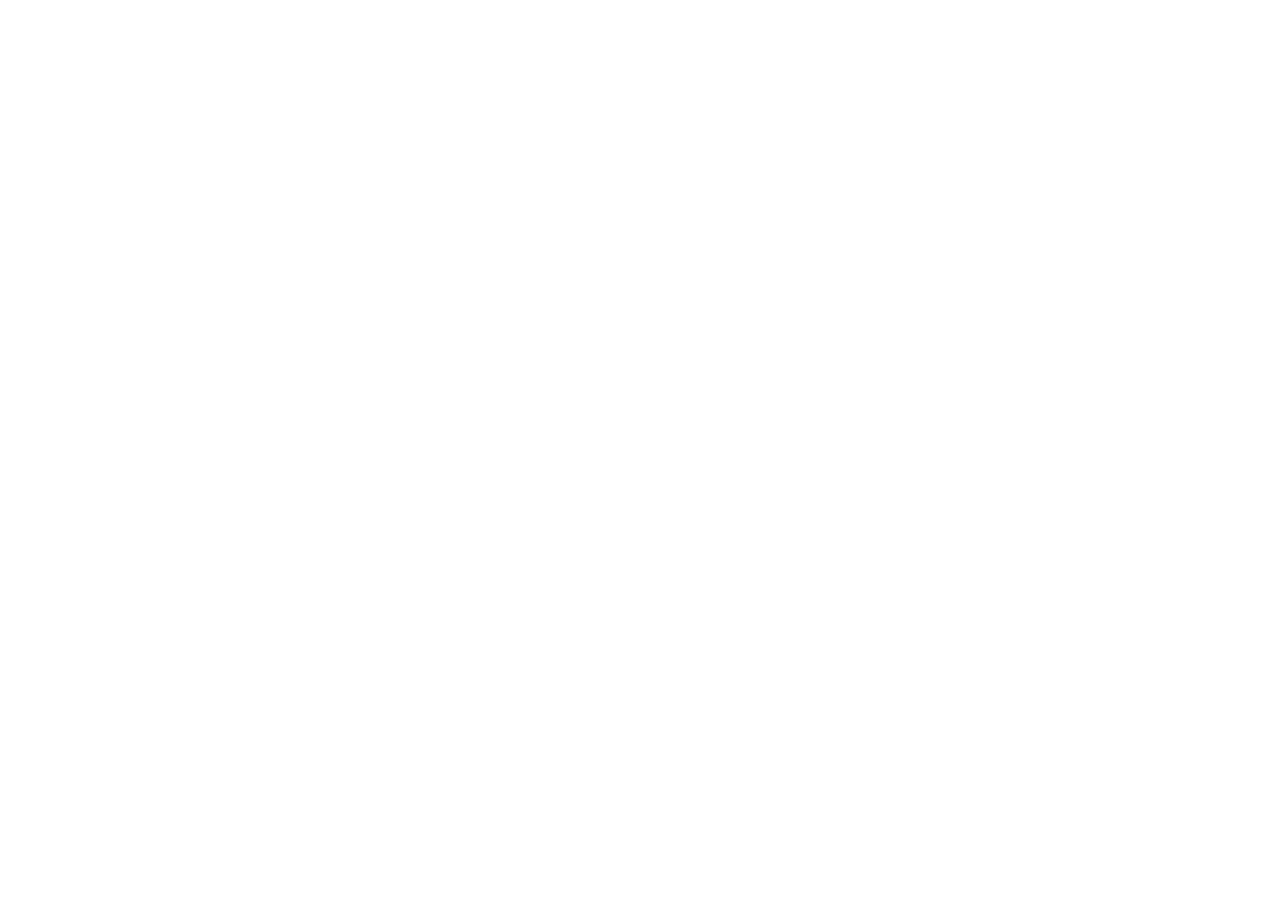
==== index.html @ 7cf80ad1 "Initial commit" ====
<!DOCTYPE html>
<html lang="en">
<head>
    <meta charset="UTF-8">
    <meta name="viewport" content="width=device-width, initial-scale=1.0">
    <title>Document</title>
</head>
<body>
    
</body>
</html>
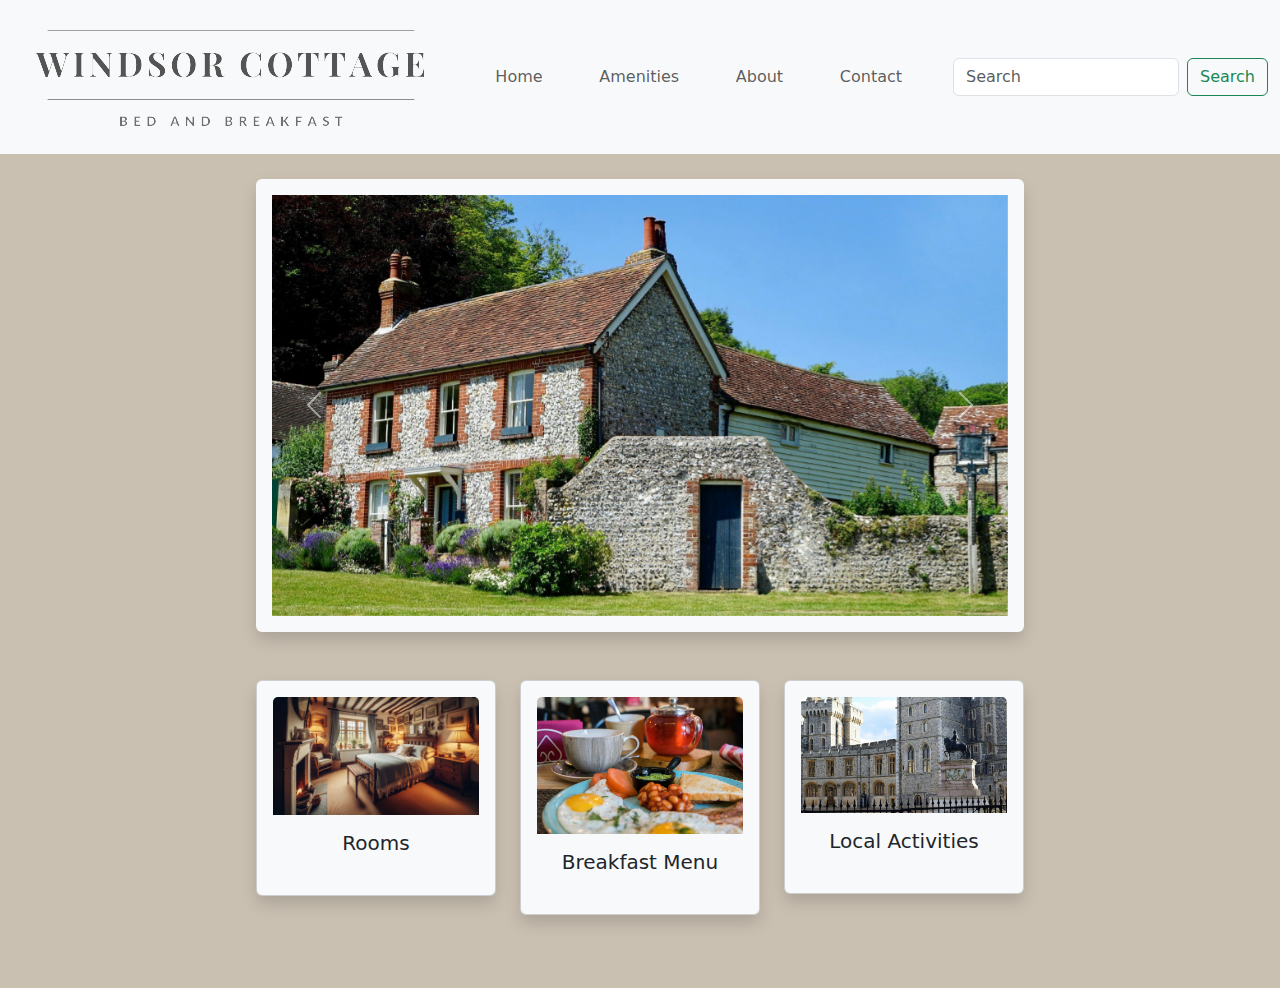
==== commit aae39db6: "Fixed link to .js file, added styling, and refined layout" ====
--- a/index.html
+++ b/index.html
@@ -1,11 +1,115 @@
 <!DOCTYPE html>
 <html lang="en">
+
 <head>
+
     <meta charset="UTF-8">
     <meta name="viewport" content="width=device-width, initial-scale=1.0">
-    <title>Document</title>
+
+    <link href="bootstrap-5.3.3/css/bootstrap.min.css" rel="stylesheet">
+    <link href="styles.css" rel="stylesheet">
+    <script src="bootstrap-5.3.3/js/bootstrap.bundle.min.js"></script>
+
+    <title>Windsor Cottage | Home</title>
+
 </head>
+
 <body>
-    
+
+    <header>
+
+        <nav class="navbar navbar-expand-lg bg-body-tertiary">
+            <div class="container-fluid">
+                <a class="navbar-brand" href="#">
+                    <img src="images/logo.png" alt="logo">
+                </a>
+                <button class="navbar-toggler" type="button" data-bs-toggle="collapse"
+                    data-bs-target="#navbarSupportedContent" aria-controls="navbarSupportedContent"
+                    aria-expanded="false" aria-label="Toggle navigation">
+                    <span class="navbar-toggler-icon"></span>
+                </button>
+                <div class="collapse navbar-collapse" id="navbarSupportedContent">
+                    <ul class="navbar-nav me-auto mb-2 mb-lg-0">
+                        <li class="nav-item">
+                            <a class="nav-link" href="index.html">&nbsp;&nbsp;&nbsp;&nbsp;Home&nbsp;&nbsp;&nbsp;&nbsp;</a>
+                        </li>
+                        <li class="nav-item">
+                            <a class="nav-link" href="#">&nbsp;&nbsp;&nbsp;&nbsp;Amenities&nbsp;&nbsp;&nbsp;&nbsp;</a>
+                        </li>
+                        <li class="nav-item">
+                            <a class="nav-link" href="#">&nbsp;&nbsp;&nbsp;&nbsp;About&nbsp;&nbsp;&nbsp;&nbsp;</a>
+                        </li>
+                        <li class="nav-item">
+                            <a class="nav-link" href="contact.html">&nbsp;&nbsp;&nbsp;&nbsp;Contact&nbsp;&nbsp;&nbsp;&nbsp;</a>
+                        </li>
+                    </ul>
+                    <form class="d-flex" role="search">
+                        <input class="form-control me-2" type="search" placeholder="Search" aria-label="Search">
+                        <button class="btn btn-outline-success" type="submit">Search</button>
+                    </form>
+                </div>
+            </div>
+        </nav>
+
+    </header>
+
+    <div class="container_sep">
+        <div id="carouselExampleFade" class="carousel slide carousel-fade">
+            <div class="carousel-inner shadow p-3 mb-5 bg-body-tertiary rounded">
+            <div class="carousel-item active">
+                <img src="images/1_Exterior.jpg" class="d-block w-100" alt="Image: Exterior">
+            </div>
+            <div class="carousel-item">
+                <img src="images/2_Bedroom.jpg" class="d-block w-100" alt="Image: Bedroom">
+            </div>
+            <div class="carousel-item">
+                <img src="images/3_Dining.jpg" class="d-block w-100" alt="Image: Dining">
+            </div>
+            </div>
+            <button class="carousel-control-prev" type="button" data-bs-target="#carouselExampleFade" data-bs-slide="prev">
+            <span class="carousel-control-prev-icon" aria-hidden="true"></span>
+            <span class="visually-hidden">Previous</span>
+            </button>
+            <button class="carousel-control-next" type="button" data-bs-target="#carouselExampleFade" data-bs-slide="next">
+            <span class="carousel-control-next-icon" aria-hidden="true"></span>
+            <span class="visually-hidden">Next</span>
+            </button>
+        </div>
+
+        
+        <div class="row row-cols-1 row-cols-md-3 g-4">
+            <div class="col">
+              <div class="card shadow p-3 mb-5 bg-body-tertiary rounded">
+                <a href="#"><img src="images/Card1.jpg" class="card-img-top" alt="Rooms"></a>
+                <div class="card-body">
+                  <h5 class="card-title center_sep">Rooms</h5>
+                 </div>
+              </div>
+            </div>
+            <div class="col">
+              <div class="card shadow p-3 mb-5 bg-body-tertiary rounded">
+                <a href="#"><img src="images/Card2.jpg" class="card-img-top" alt="Breakfast Menu"></a>
+                <div class="card-body">
+                  <h5 class="card-title center_sep">Breakfast Menu</h5>
+                  </div>
+              </div>
+            </div>
+            <div class="col">
+              <div class="card shadow p-3 mb-5 bg-body-tertiary rounded">
+                <a href="#"><img src="images/Card3.jpg" class="card-img-top" alt="Local Activities"></a>
+                <div class="card-body">
+                  <h5 class="card-title center_sep">Local Activities</h5>
+                 </div>
+              </div>
+            </div>
+          </div>
+
+    </div>
+
+    <footer>
+
+    </footer>
+
 </body>
+
 </html>--- a/styles.css
+++ b/styles.css
@@ -0,0 +1,14 @@
+body {
+    background-color: #CAC0B2
+}
+
+.container_sep {
+    width: 60%;
+    margin: 25px auto;
+}
+
+.center_sep {
+    padding: none;
+    text-align: center;
+}
+
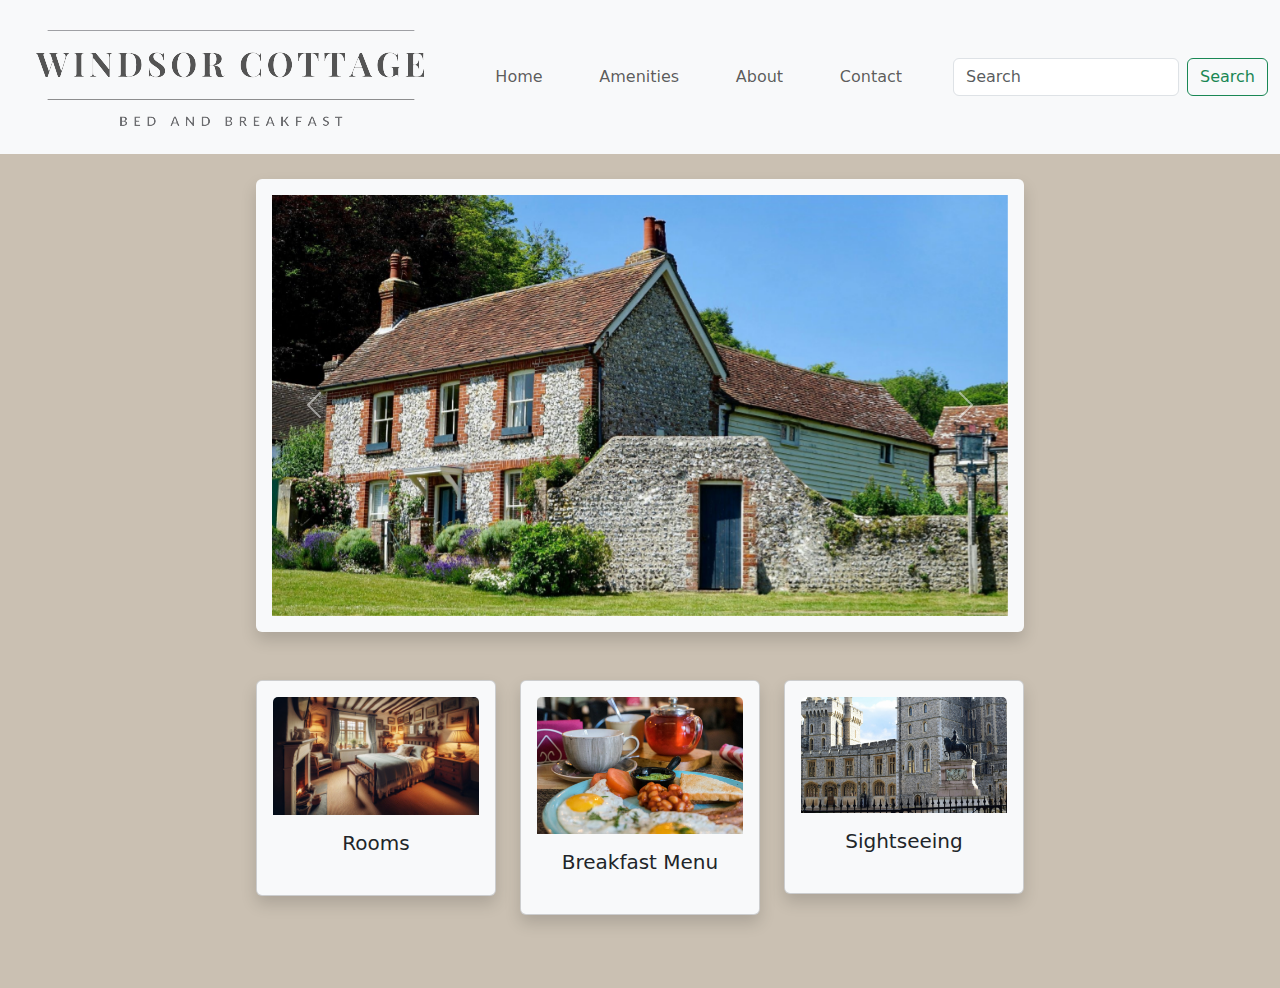
==== commit d430bf11: "Added to responsive styling in index.html; changed map and adjusted layout in contact.html" ====
--- a/index.html
+++ b/index.html
@@ -54,6 +54,7 @@
     </header>
 
     <div class="container_sep">
+
         <div id="carouselExampleFade" class="carousel slide carousel-fade">
             <div class="carousel-inner shadow p-3 mb-5 bg-body-tertiary rounded">
             <div class="carousel-item active">
@@ -75,7 +76,6 @@
             <span class="visually-hidden">Next</span>
             </button>
         </div>
-
         
         <div class="row row-cols-1 row-cols-md-3 g-4">
             <div class="col">
@@ -98,17 +98,13 @@
               <div class="card shadow p-3 mb-5 bg-body-tertiary rounded">
                 <a href="#"><img src="images/Card3.jpg" class="card-img-top" alt="Local Activities"></a>
                 <div class="card-body">
-                  <h5 class="card-title center_sep">Local Activities</h5>
+                  <h5 class="card-title center_sep">Sightseeing</h5>
                  </div>
               </div>
             </div>
-          </div>
+        </div>
 
     </div>
-
-    <footer>
-
-    </footer>
 
 </body>
 
--- a/styles.css
+++ b/styles.css
@@ -12,3 +12,15 @@
     text-align: center;
 }
 
+.contact-page_sep {
+    width: 85%;
+    margin: 25px auto;
+}
+
+@media screen and (max-width: 768px) {
+
+    #carouselExampleFade {
+        display: none;
+    }
+
+}